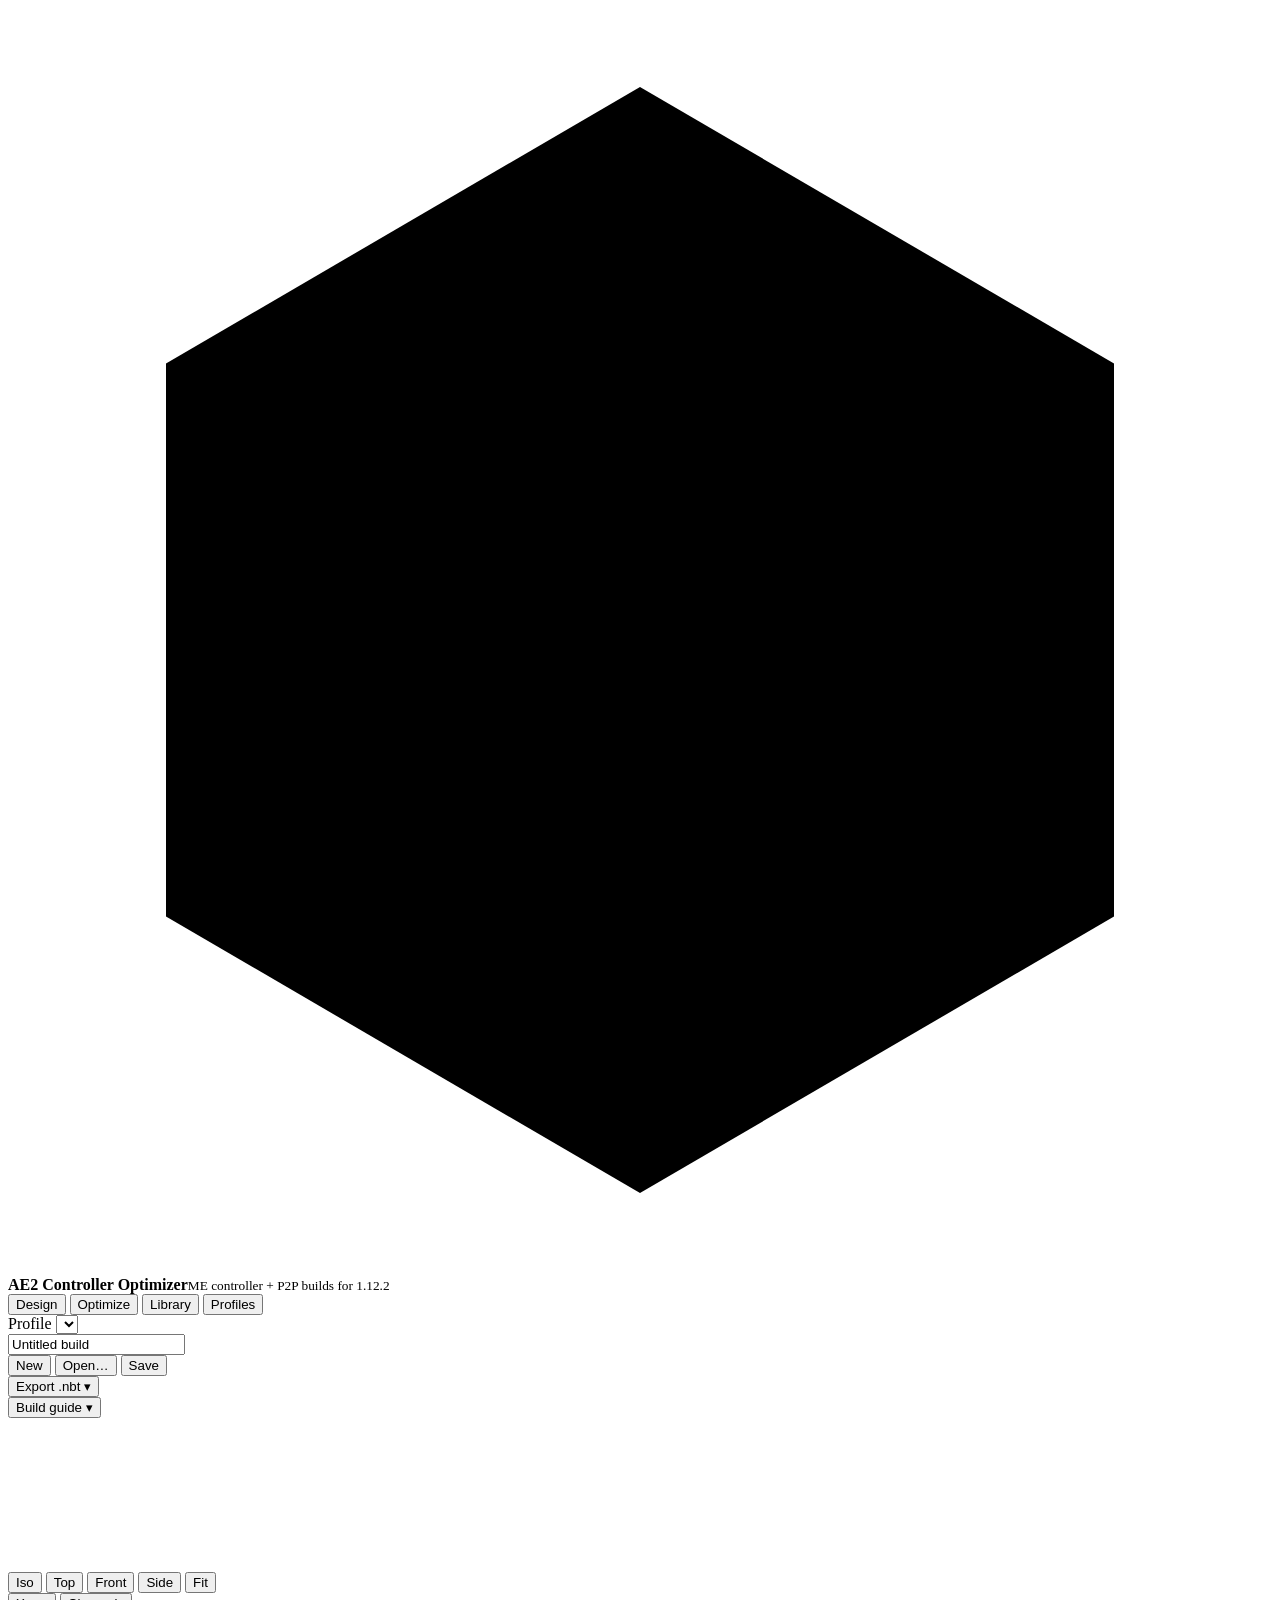
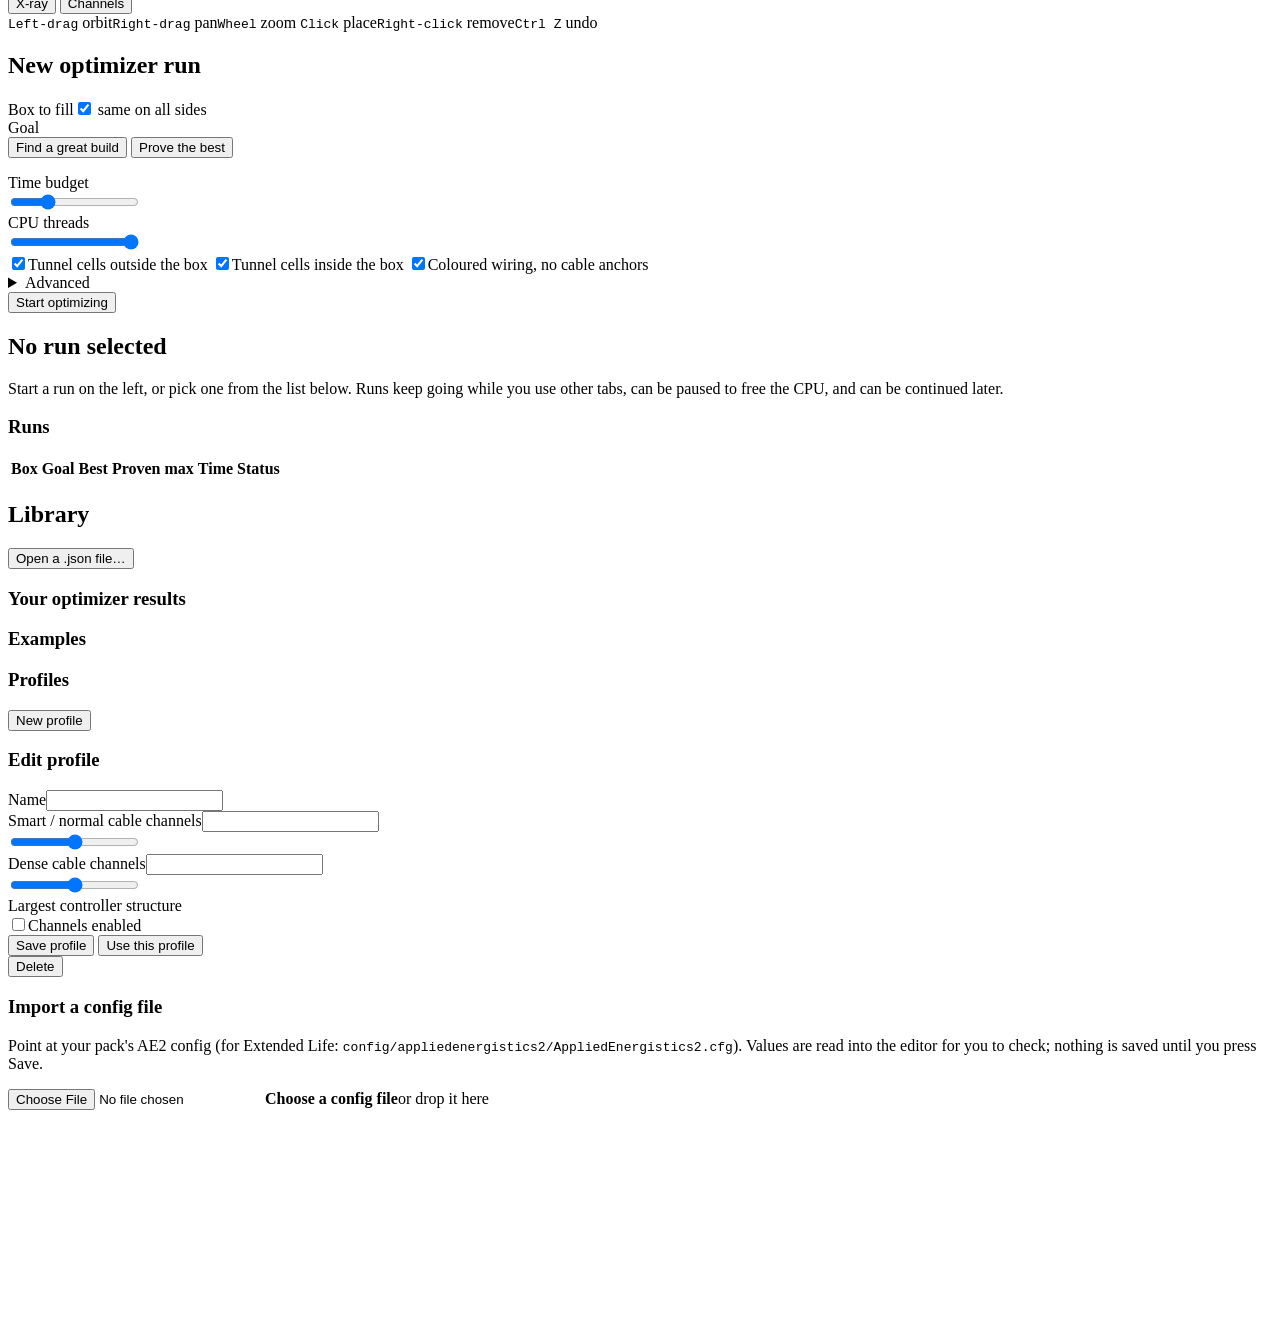
==== ae2opt/gui/static/index.html @ 3db48f84 "Add the desktop GUI: 3D designer, optimizer runs, library, profiles python -m ae2opt gui serves a lo" ====
<!doctype html>
<html lang="en">
<head>
<meta charset="utf-8">
<meta name="viewport" content="width=device-width, initial-scale=1">
<title>AE2 Controller Optimizer</title>
<link rel="icon" href="data:image/svg+xml,%3Csvg xmlns='http://www.w3.org/2000/svg' viewBox='0 0 32 32'%3E%3Cpath d='M16 2 28 9v14L16 30 4 23V9z' fill='%23373e4a' stroke='%234de3ff' stroke-width='2'/%3E%3Cpath d='M16 9v14M9 13l7 4 7-4' stroke='%23a985ef' stroke-width='2' fill='none'/%3E%3C/svg%3E">
<link rel="stylesheet" href="/static/style.css">
</head>
<body>
<header class="topbar">
  <div class="brand">
    <svg viewBox="0 0 32 32" aria-hidden="true"><path d="M16 2 28 9v14L16 30 4 23V9z" fill="var(--panel-2)" stroke="var(--cyan)" stroke-width="2"/><path d="M16 9v14M9 13l7 4 7-4" stroke="var(--fluix)" stroke-width="2" fill="none"/></svg>
    <div><b>AE2 Controller Optimizer</b><small>ME controller + P2P builds for 1.12.2</small></div>
  </div>
  <nav class="tabs" role="tablist">
    <button data-tab="design" class="active">Design</button>
    <button data-tab="optimize">Optimize<span class="live-dot" id="liveDot" hidden></span></button>
    <button data-tab="library">Library</button>
    <button data-tab="profiles">Profiles</button>
  </nav>
  <div class="profile-chip" title="Game config used for every check and optimization">
    <span class="label">Profile</span>
    <select id="profileSelect"></select>
    <span class="summary" id="profileSummary"></span>
  </div>
</header>

<main>
<!-- ======================================================== DESIGN -->
<section class="tab active" id="tab-design">
  <aside class="toolrail" id="toolrail"></aside>
  <div class="stage" id="stage">
    <div class="stagebar">
      <input class="title-input" id="buildTitle" value="Untitled build" spellcheck="false" aria-label="Build name">
      <div class="spacer"></div>
      <button class="btn ghost" id="btnNew" title="Start an empty build">New</button>
      <button class="btn ghost" id="btnOpen" title="Open a saved .json layout">Open…</button>
      <button class="btn ghost" id="btnSave" title="Download this layout as .json">Save</button>
      <div class="menu">
        <button class="btn ghost" id="btnExport">Export .nbt ▾</button>
        <div class="menu-pop" id="exportMenu" hidden>
          <button data-rig="0"><b>Build only</b><small>Structure-block file of the build as shown</small></button>
          <button data-rig="1"><b>Build + test rig</b><small>Adds power, a tunnel network and output rigs with marker blocks</small></button>
        </div>
      </div>
      <div class="menu">
        <button class="btn primary" id="btnGuide">Build guide ▾</button>
        <div class="menu-pop" id="guideMenu" hidden>
          <button data-tc="0"><b>Quick guide</b><small>Materials, layer-by-layer view, colours, tunnel-network size</small></button>
          <button data-tc="1"><b>Guide + tunnel-network controller</b><small>Also designs the controller for your tunnel network (about 30 s)</small></button>
        </div>
      </div>
    </div>
    <canvas id="view" tabindex="0"></canvas>
    <div class="tip" id="tip" hidden></div>
    <div class="palette" id="palette" hidden></div>
    <div class="viewctl">
      <div class="seg" id="viewButtons">
        <button data-view="iso" title="Isometric view">Iso</button>
        <button data-view="top" title="Top-down view">Top</button>
        <button data-view="front" title="From the south">Front</button>
        <button data-view="side" title="From the east">Side</button>
        <button data-view="fit" title="Fit the build (F, or double-click)">Fit</button>
      </div>
      <div class="seg">
        <button id="tglXray" class="toggle" title="See through controllers (X)">X-ray</button>
        <button id="tglHeat" class="toggle" title="Colour cables by channel load (H)">Channels</button>
      </div>
    </div>
    <div class="slicer" id="slicer" hidden>
      <span class="slicer-label">Layers</span>
      <input type="range" id="sliceRange" orient="vertical" min="0" max="0" value="0" aria-label="Highest layer shown">
      <span class="slicer-val" id="sliceVal">all</span>
    </div>
    <div class="legend" id="heatLegend" hidden>
      <span>0</span><div class="ramp"></div><span>full</span>
    </div>
    <div class="hints" id="hints">
      <span><kbd>Left-drag</kbd> orbit</span><span><kbd>Right-drag</kbd> pan</span><span><kbd>Wheel</kbd> zoom</span>
      <span><kbd>Click</kbd> place</span><span><kbd>Right-click</kbd> remove</span><span><kbd>Ctrl Z</kbd> undo</span>
    </div>
    <div class="empty" id="emptyState" hidden>
      <h2>Start a build</h2>
      <p>Place controllers with the tool on the left, open an example from the Library,
         or let the optimizer design one for you.</p>
      <div class="row">
        <button class="btn primary" data-goto="library">Browse examples</button>
        <button class="btn" data-goto="optimize">Optimize a build</button>
      </div>
    </div>
    <div class="busy" id="busy" hidden><div class="spinner"></div><span id="busyText">Working…</span></div>
  </div>
  <aside class="inspector" id="inspector">
    <div class="card status" id="statusCard"></div>
    <div class="card" id="selectionCard" hidden></div>
    <div class="card" id="issuesCard"></div>
    <div class="card" id="materialsCard"></div>
  </aside>
</section>

<!-- ======================================================== OPTIMIZE -->
<section class="tab" id="tab-optimize">
  <div class="opt">
    <div class="card settings">
      <h2>New optimizer run</h2>
      <p class="muted" id="optProfileNote"></p>
      <div class="field">
        <div class="field-head"><label>Box to fill</label><label class="check"><input type="checkbox" id="boxLock" checked> same on all sides</label></div>
        <div class="box-sliders" id="boxSliders"></div>
        <div class="box-preview" id="boxPreview"></div>
      </div>
      <div class="field">
        <label>Goal</label>
        <div class="seg wide" id="modeSeg">
          <button data-mode="improve" class="active">Find a great build</button>
          <button data-mode="prove">Prove the best</button>
        </div>
        <p class="muted small" id="modeNote"></p>
      </div>
      <div class="field">
        <div class="field-head"><label for="budget">Time budget</label><output id="budgetOut"></output></div>
        <input type="range" id="budget" min="0" max="15" value="4">
      </div>
      <div class="field">
        <div class="field-head"><label for="workers">CPU threads</label><output id="workersOut"></output></div>
        <input type="range" id="workers" min="1" max="8" value="8">
      </div>
      <div class="field toggles">
        <label class="switch"><input type="checkbox" id="optExterior" checked><span></span>Tunnel cells outside the box</label>
        <label class="switch"><input type="checkbox" id="optInterior" checked><span></span>Tunnel cells inside the box</label>
        <label class="switch"><input type="checkbox" id="optAnchorFree" checked><span></span>Coloured wiring, no cable anchors</label>
      </div>
      <details class="field">
        <summary>Advanced</summary>
        <div class="field-head"><label for="mainSolve">Main solve before neighbourhood search</label><output id="mainOut"></output></div>
        <input type="range" id="mainSolve" min="30" max="1800" step="30" value="300">
        <label class="switch"><input type="checkbox" id="optSymmetry" checked><span></span>Symmetry breaking (faster proofs)</label>
        <label class="switch"><input type="checkbox" id="optPriority"><span></span>Normal CPU priority (default: below normal, so the PC stays usable)</label>
      </details>
      <button class="btn primary big" id="btnStart">Start optimizing</button>
      <p class="muted small" id="startNote"></p>
    </div>

    <div class="runpane">
      <div class="card run" id="runCard">
        <div class="run-empty" id="runEmpty">
          <h2>No run selected</h2>
          <p class="muted">Start a run on the left, or pick one from the list below. Runs keep going while you use
          other tabs, can be paused to free the CPU, and can be continued later.</p>
        </div>
        <div id="runBody" hidden>
          <div class="run-head">
            <div>
              <h2 id="runTitle"></h2>
              <div class="muted small" id="runSub"></div>
            </div>
            <span class="pill" id="runState"></span>
          </div>
          <div class="stats" id="runStats"></div>
          <div class="progress"><div class="bar" id="runBar"></div><span id="runBarText"></span></div>
          <div class="run-grid">
            <div class="chart-wrap"><canvas id="runChart"></canvas><div class="chart-legend"><span class="sw fluix"></span>best found<span class="sw cyan dashed"></span>proven maximum</div></div>
            <div class="mini"><canvas id="runView"></canvas><span class="mini-label" id="runViewLabel">best so far</span></div>
          </div>
          <div class="phase" id="runPhase"></div>
          <div class="row actions">
            <button class="btn" id="btnPause">Pause</button>
            <button class="btn" id="btnResume" hidden>Resume</button>
            <button class="btn" id="btnStop">Save &amp; stop</button>
            <button class="btn" id="btnContinue" hidden>Continue run</button>
            <div class="spacer"></div>
            <button class="btn primary" id="btnOpenBest">Open in designer</button>
          </div>
        </div>
      </div>
      <div class="card">
        <h3>Runs</h3>
        <table class="runs" id="runsTable"><thead><tr><th>Box</th><th>Goal</th><th>Best</th><th>Proven max</th><th>Time</th><th>Status</th><th></th></tr></thead><tbody></tbody></table>
        <p class="muted small" id="runsDir"></p>
      </div>
    </div>
  </div>
</section>

<!-- ======================================================== LIBRARY -->
<section class="tab" id="tab-library">
  <div class="lib">
    <div class="lib-head">
      <h2>Library</h2>
      <div class="spacer"></div>
      <button class="btn" id="btnLibOpen">Open a .json file…</button>
    </div>
    <h3>Your optimizer results</h3>
    <div class="cards" id="libRuns"></div>
    <h3>Examples</h3>
    <div class="cards" id="libExamples"></div>
  </div>
</section>

<!-- ======================================================== PROFILES -->
<section class="tab" id="tab-profiles">
  <div class="prof">
    <div class="card">
      <h3>Profiles</h3>
      <div class="plist" id="profileList"></div>
      <button class="btn" id="btnNewProfile">New profile</button>
    </div>
    <div class="card editor">
      <h3 id="peTitle">Edit profile</h3>
      <div class="field"><label for="peName">Name</label><input id="peName" type="text" spellcheck="false"></div>
      <div class="field">
        <div class="field-head"><label for="peNormal">Smart / normal cable channels</label><input class="num" id="peNormalNum" type="number" min="1"></div>
        <input type="range" id="peNormal" min="1" max="256">
      </div>
      <div class="field">
        <div class="field-head"><label for="peDense">Dense cable channels</label><input class="num" id="peDenseNum" type="number" min="1"></div>
        <input type="range" id="peDense" min="1" max="256">
      </div>
      <div class="field">
        <label>Largest controller structure</label>
        <div class="box-sliders" id="peSize"></div>
      </div>
      <div class="field">
        <label class="switch"><input type="checkbox" id="peChannels"><span></span>Channels enabled</label>
      </div>
      <div class="warnings" id="peWarnings"></div>
      <div class="row">
        <button class="btn primary" id="btnSaveProfile">Save profile</button>
        <button class="btn" id="btnUseProfile">Use this profile</button>
        <div class="spacer"></div>
        <button class="btn danger" id="btnDeleteProfile">Delete</button>
      </div>
      <p class="muted small" id="peNote"></p>
    </div>
    <div class="card">
      <h3>Import a config file</h3>
      <p class="muted small">Point at your pack's AE2 config (for Extended Life: <code>config/appliedenergistics2/AppliedEnergistics2.cfg</code>).
      Values are read into the editor for you to check; nothing is saved until you press Save.</p>
      <label class="drop" id="cfgDrop">
        <input type="file" id="cfgFile" accept=".cfg,.json,.toml,.properties,.txt,*/*">
        <b>Choose a config file</b><span>or drop it here</span>
      </label>
      <div id="cfgResult"></div>
    </div>
  </div>
</section>
</main>

<input type="file" id="openFile" accept=".json,application/json" hidden>
<div class="toasts" id="toasts"></div>
<canvas id="thumbCanvas" class="offscreen" width="320" height="200"></canvas>
<script type="module" src="/static/app.js"></script>
</body>
</html>
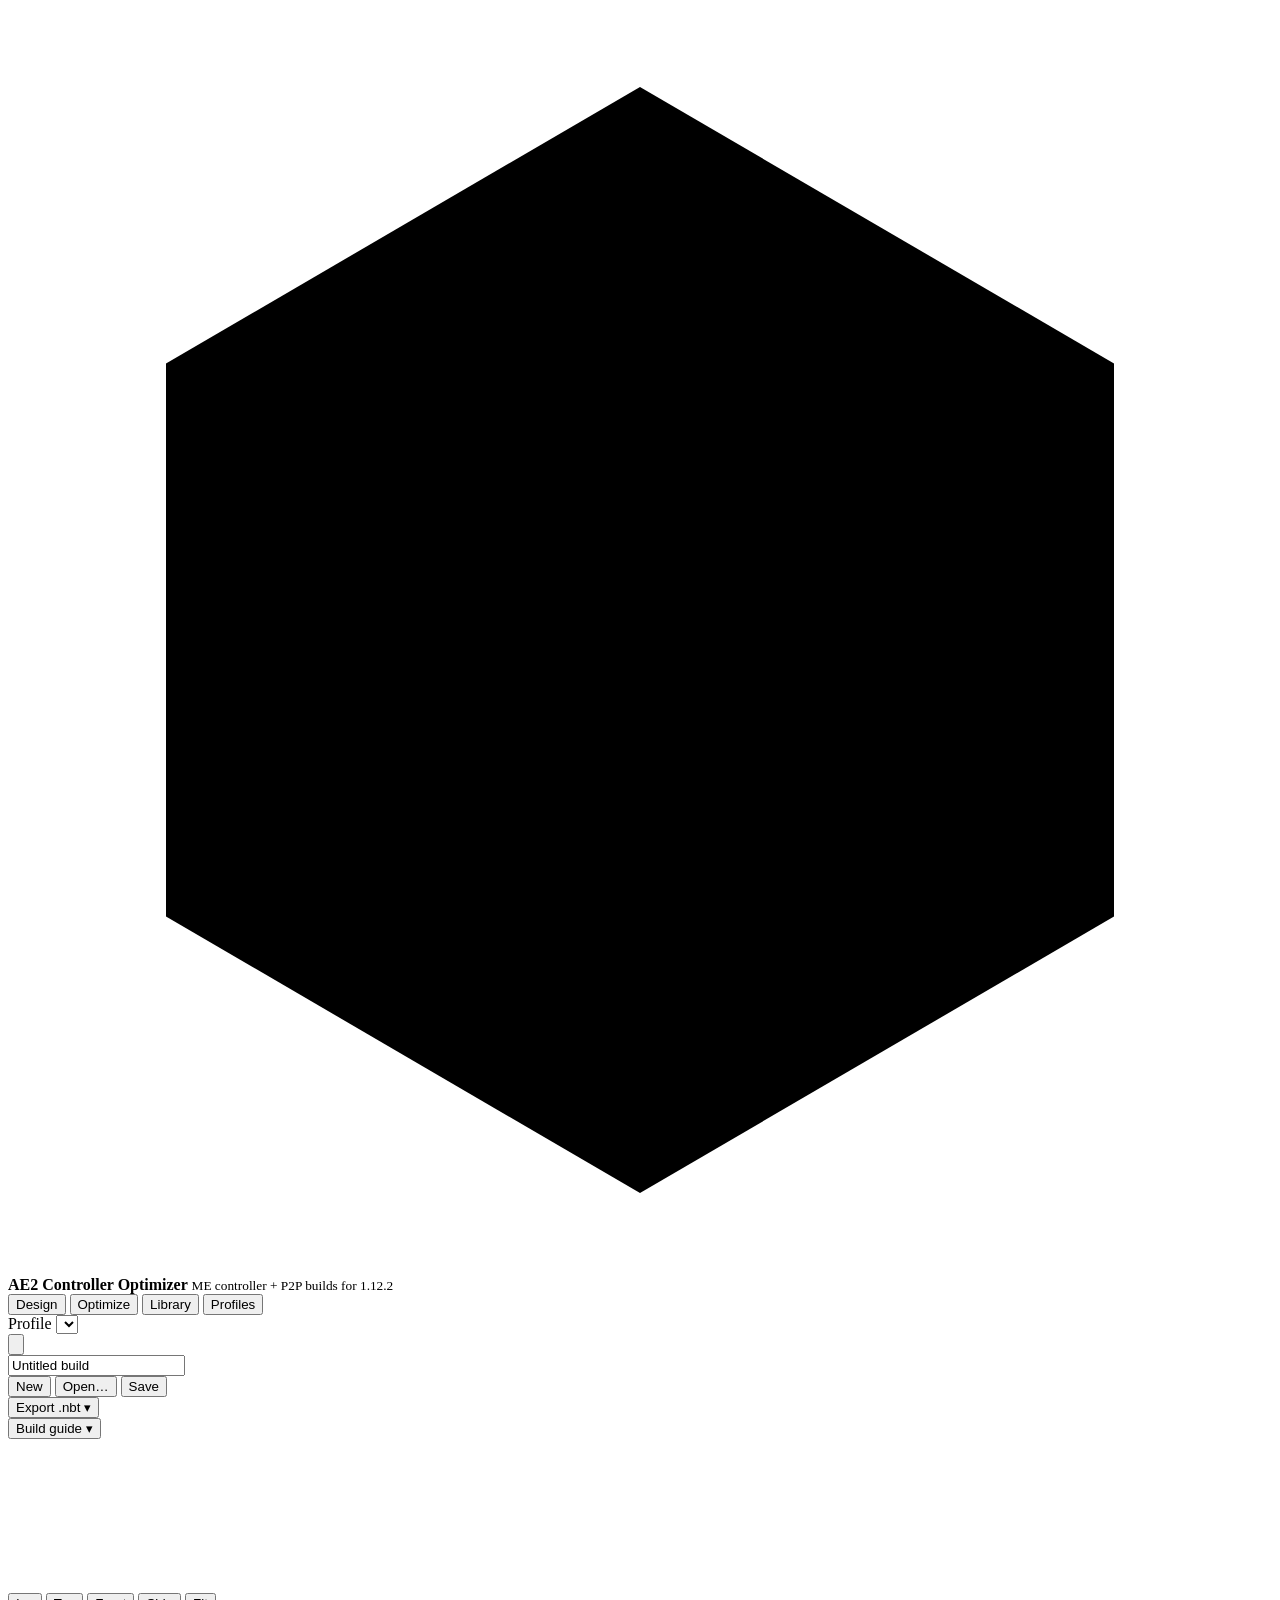
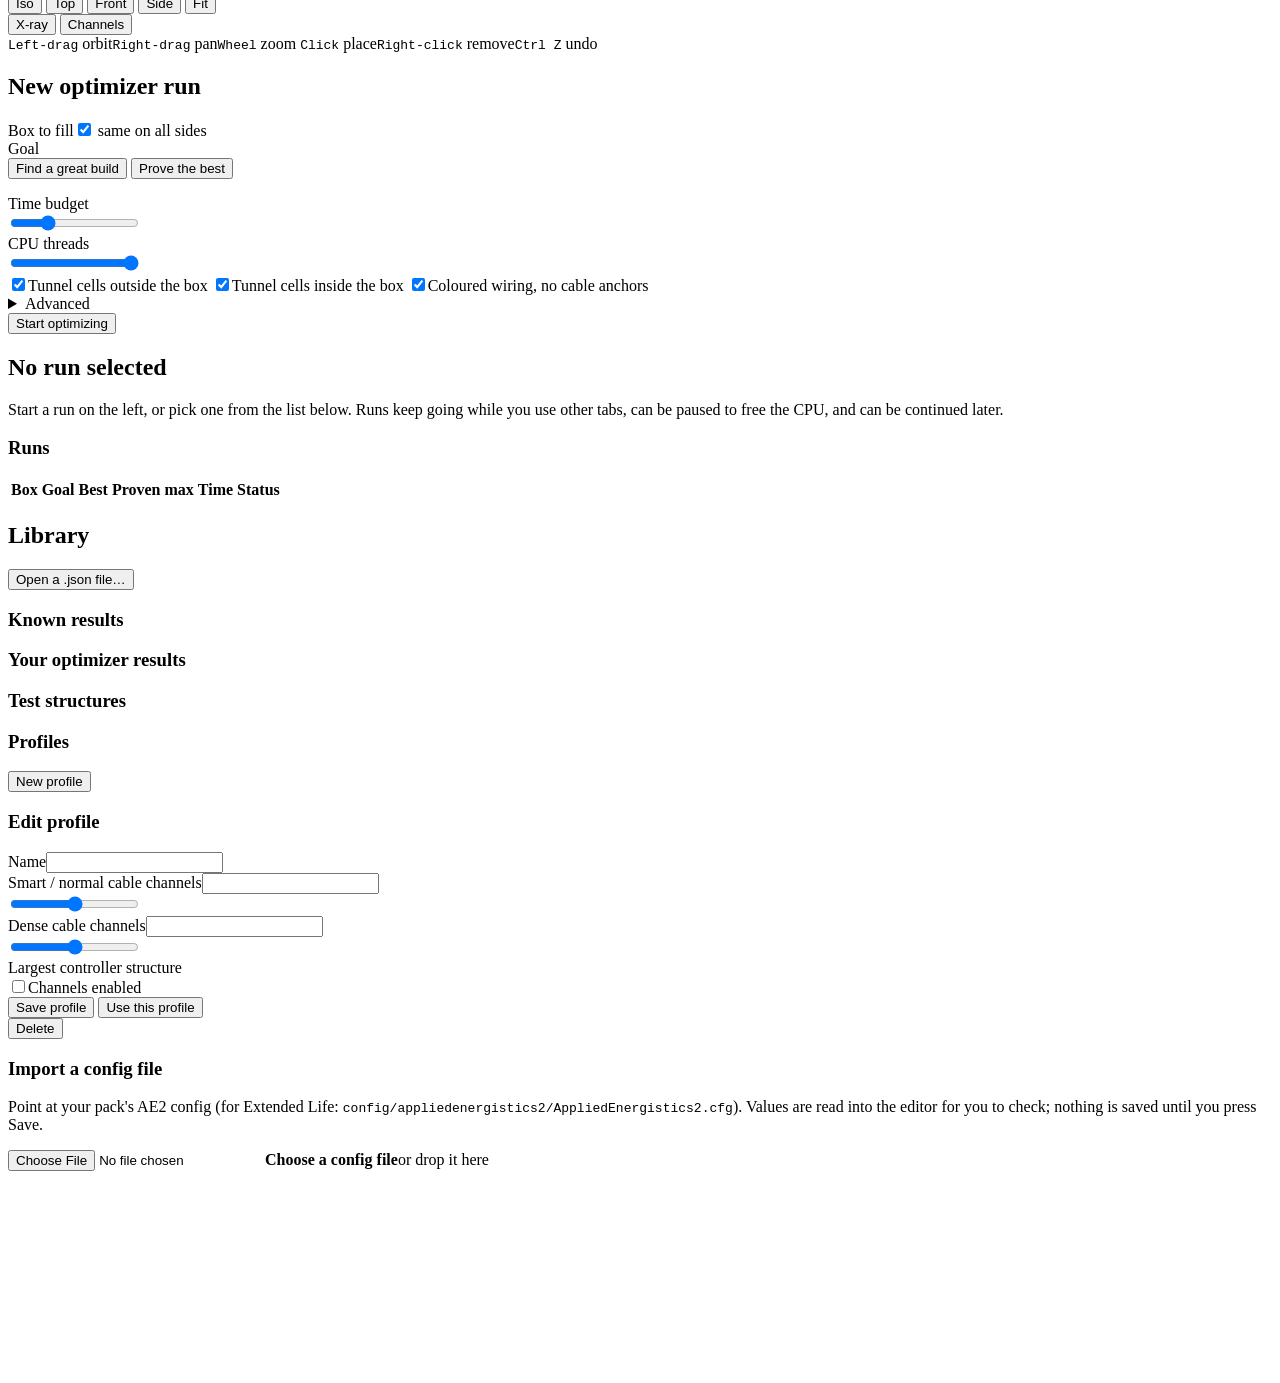
==== commit da06be80: "Prepare 1.0.0: packaged app, launch fixes, known-results lookup, size guard - Packaged Windows app (" ====
--- a/ae2opt/gui/static/index.html
+++ b/ae2opt/gui/static/index.html
@@ -11,7 +11,7 @@
 <header class="topbar">
   <div class="brand">
     <svg viewBox="0 0 32 32" aria-hidden="true"><path d="M16 2 28 9v14L16 30 4 23V9z" fill="var(--panel-2)" stroke="var(--cyan)" stroke-width="2"/><path d="M16 9v14M9 13l7 4 7-4" stroke="var(--fluix)" stroke-width="2" fill="none"/></svg>
-    <div><b>AE2 Controller Optimizer</b><small>ME controller + P2P builds for 1.12.2</small></div>
+    <div><b>AE2 Controller Optimizer <span class="ver" id="appVersion"></span></b><small>ME controller + P2P builds for 1.12.2</small></div>
   </div>
   <nav class="tabs" role="tablist">
     <button data-tab="design" class="active">Design</button>
@@ -24,6 +24,9 @@
     <select id="profileSelect"></select>
     <span class="summary" id="profileSummary"></span>
   </div>
+  <button class="quit" id="btnQuit" title="Quit the app (saves any running optimizer runs)" aria-label="Quit">
+    <svg viewBox="0 0 24 24"><path d="M12 3v8" stroke="currentColor" stroke-width="2" stroke-linecap="round"/><path d="M7.5 6.5a7 7 0 1 0 9 0" fill="none" stroke="currentColor" stroke-width="2" stroke-linecap="round"/></svg>
+  </button>
 </header>
 
 <main>
@@ -89,7 +92,6 @@
         <button class="btn" data-goto="optimize">Optimize a build</button>
       </div>
     </div>
-    <div class="busy" id="busy" hidden><div class="spinner"></div><span id="busyText">Working…</span></div>
   </div>
   <aside class="inspector" id="inspector">
     <div class="card status" id="statusCard"></div>
@@ -109,6 +111,7 @@
         <div class="field-head"><label>Box to fill</label><label class="check"><input type="checkbox" id="boxLock" checked> same on all sides</label></div>
         <div class="box-sliders" id="boxSliders"></div>
         <div class="box-preview" id="boxPreview"></div>
+        <div class="known" id="knownNote" hidden></div>
       </div>
       <div class="field">
         <label>Goal</label>
@@ -191,9 +194,11 @@
       <div class="spacer"></div>
       <button class="btn" id="btnLibOpen">Open a .json file…</button>
     </div>
+    <h3>Known results <span class="muted small" id="libKnownNote"></span></h3>
+    <div class="cards" id="libKnown"></div>
     <h3>Your optimizer results</h3>
     <div class="cards" id="libRuns"></div>
-    <h3>Examples</h3>
+    <h3 id="libExamplesHead">Test structures</h3>
     <div class="cards" id="libExamples"></div>
   </div>
 </section>
@@ -248,6 +253,7 @@
 </main>
 
 <input type="file" id="openFile" accept=".json,application/json" hidden>
+<div class="busy" id="busy" hidden><div class="spinner"></div><span id="busyText">Working…</span></div>
 <div class="toasts" id="toasts"></div>
 <canvas id="thumbCanvas" class="offscreen" width="320" height="200"></canvas>
 <script type="module" src="/static/app.js"></script>
